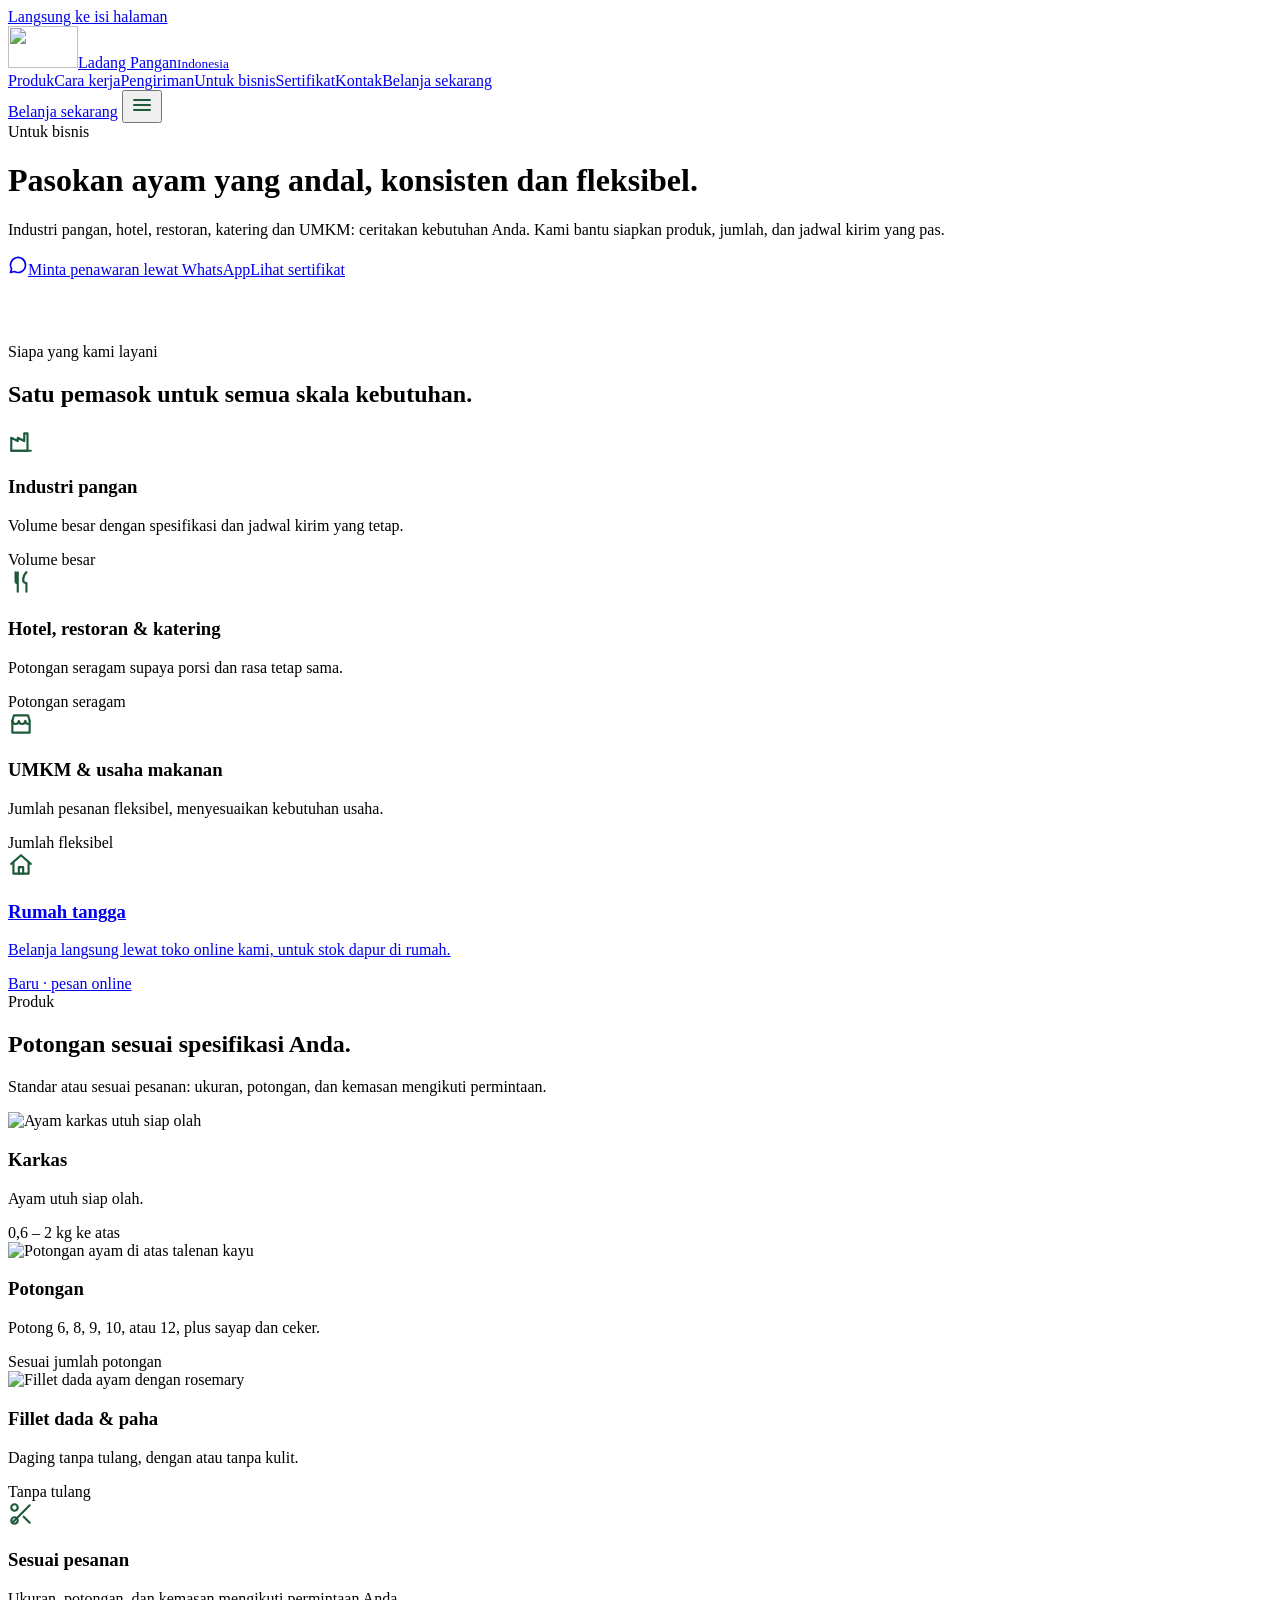
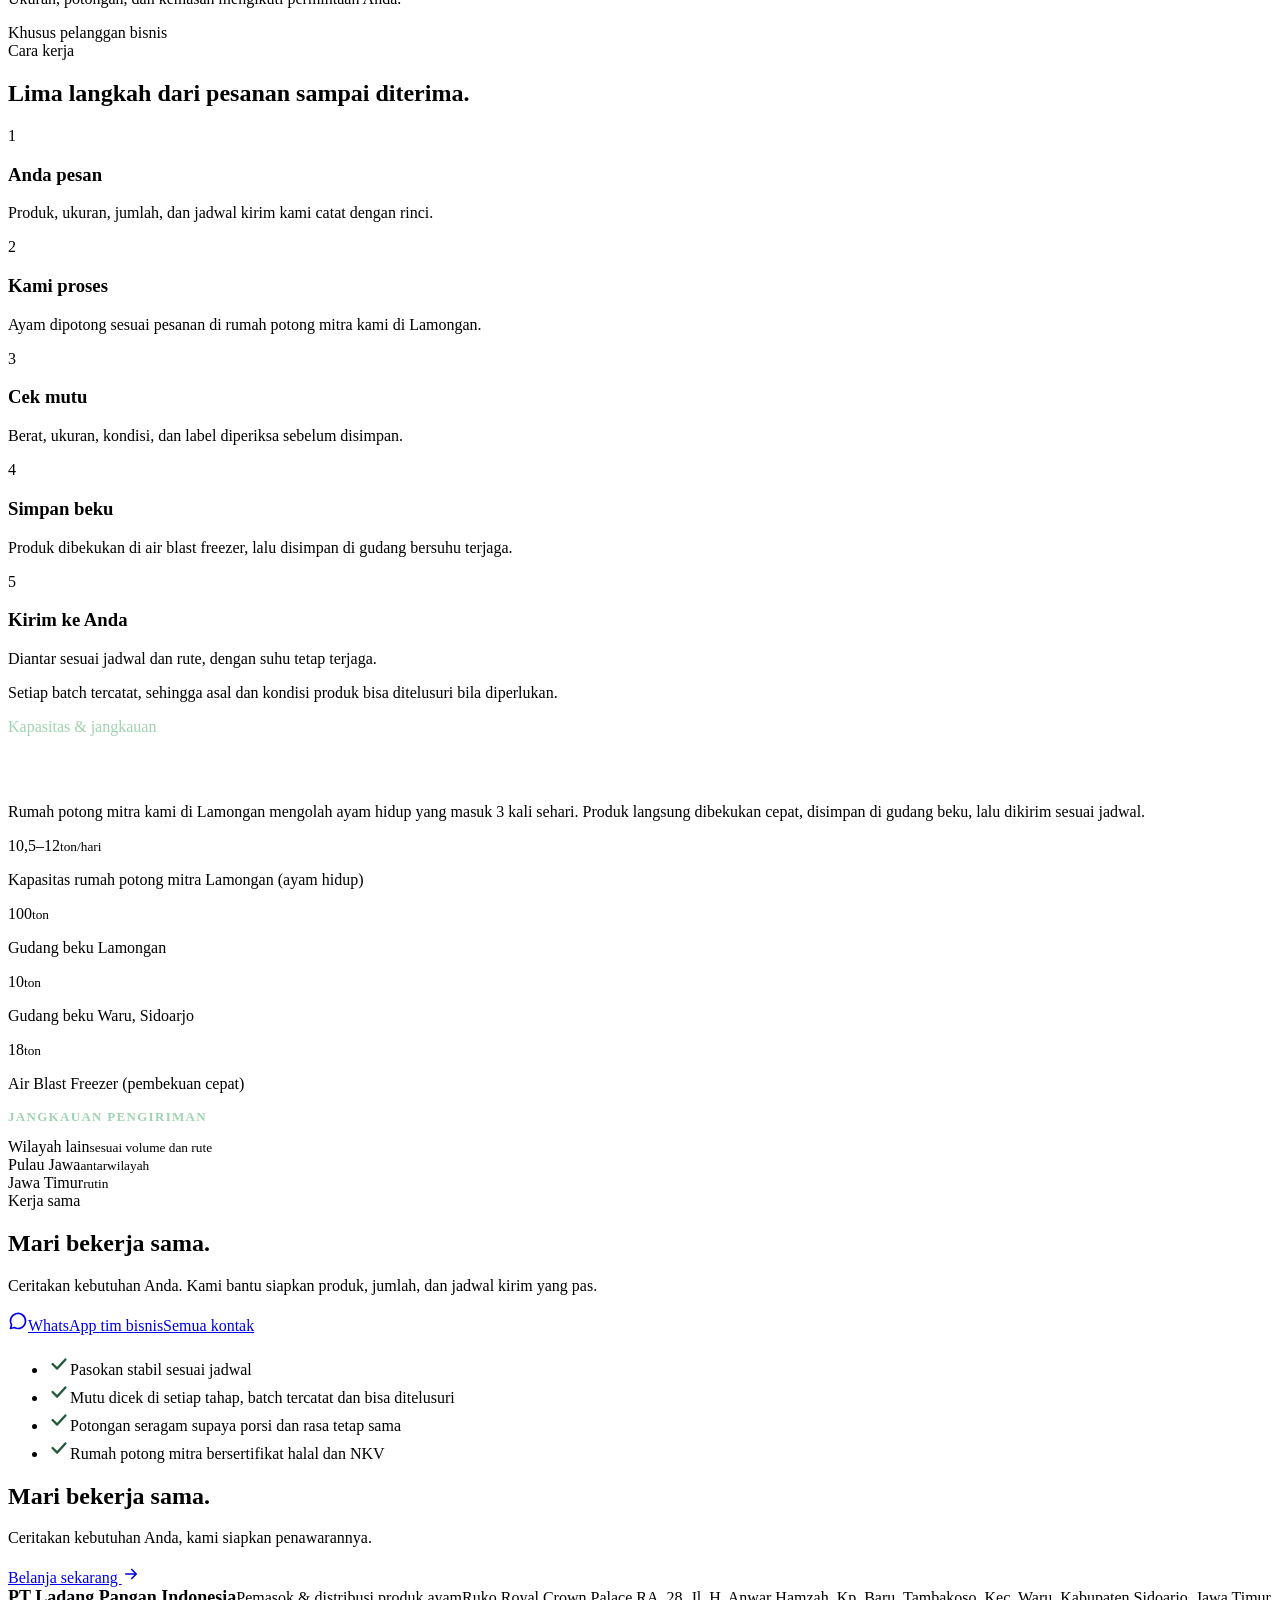
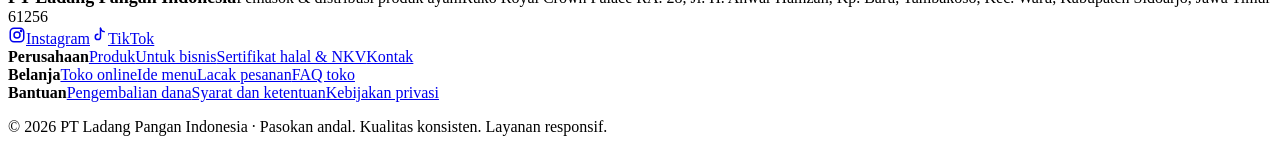
==== site/bisnis/index.html @ ed623b35 "Situs perusahaan: tampilan modern dengan gerak halus, foto kantor dan gudang, halaman Untuk Bisnis d" ====
<!doctype html>
<html lang="id">
<head>
<meta charset="utf-8">
<meta name="viewport" content="width=device-width, initial-scale=1">
<title>Untuk Bisnis | Pasokan ayam frozen untuk industri, hotel, restoran dan UMKM | Ladang Pangan Indonesia</title>
<meta name="description" content="Pemasok ayam frozen dengan kapasitas besar dan rantai dingin terjaga untuk industri pangan, hotel, restoran, katering dan UMKM. Potongan seragam, jadwal kirim tetap, produk sesuai pesanan.">
<link rel="canonical" href="https://ladangpangan.id/bisnis">
<meta name="theme-color" content="#1E5A3A">
<link rel="icon" href="/favicon.ico" sizes="48x48">
<link rel="icon" href="/favicon.svg" type="image/svg+xml">
<link rel="apple-touch-icon" href="/apple-touch-icon.png">
<meta property="og:type" content="website">
<meta property="og:locale" content="id_ID">
<meta property="og:site_name" content="Ladang Pangan Indonesia">
<meta property="og:title" content="Untuk Bisnis | Pasokan ayam frozen untuk industri, hotel, restoran dan UMKM | Ladang Pangan Indonesia">
<meta property="og:description" content="Pemasok ayam frozen dengan kapasitas besar dan rantai dingin terjaga untuk industri pangan, hotel, restoran, katering dan UMKM. Potongan seragam, jadwal kirim tetap, produk sesuai pesanan.">
<meta property="og:url" content="https://ladangpangan.id/bisnis">
<meta property="og:image" content="https://ladangpangan.id/og-image.png">
<meta name="twitter:card" content="summary_large_image">
<script>document.documentElement.className="js"</script>
<link rel="preconnect" href="https://fonts.googleapis.com">
<link rel="preconnect" href="https://fonts.gstatic.com" crossorigin>
<link rel="stylesheet" href="https://fonts.googleapis.com/css2?family=Plus+Jakarta+Sans:wght@400;500;600;700;800&amp;display=swap">
<link rel="stylesheet" href="/style.css">
<script type="application/ld+json">
{"@context":"https://schema.org","@type":"LocalBusiness","name":"PT Ladang Pangan Indonesia","alternateName":"Ladang Pangan","url":"https://ladangpangan.id/","logo":"https://ladangpangan.id/icon-512.png","image":"https://ladangpangan.id/img/kantor.webp","description":"Pemasok dan distributor produk ayam frozen dari Sidoarjo untuk industri pangan, hotel, restoran, UMKM dan rumah tangga.","telephone":"+6282229348883","address":{"@type":"PostalAddress","streetAddress":"Ruko Royal Crown Palace RA. 28, Jl. H. Anwar Hamzah, Kp. Baru, Tambakoso","addressLocality":"Waru, Kabupaten Sidoarjo","addressRegion":"Jawa Timur","postalCode":"61256","addressCountry":"ID"},"sameAs":["https://www.instagram.com/ladangpangan.id/","https://www.tiktok.com/@ladang.pangan.id"]}
</script>
</head>
<body>
<a class="skip" href="#isi">Langsung ke isi halaman</a>
<header class="top"><div class="wrap">
<a class="brand" href="/" aria-label="Ladang Pangan Indonesia, beranda"><img src="/logo-ayam.svg" alt="" width="70" height="42"><span>Ladang Pangan<small>Indonesia</small></span></a>
<nav class="main" id="menu" aria-label="Menu utama"><a href="/#produk">Produk</a><a href="/#cara-kerja">Cara kerja</a><a href="/#pengiriman">Pengiriman</a><a href="/bisnis" aria-current="page">Untuk bisnis</a><a href="/sertifikat">Sertifikat</a><a href="/kontak">Kontak</a><a class="btn only-mobile" href="https://marketplace.ladangpangan.id">Belanja sekarang</a></nav>
<a class="btn cta-top" href="https://marketplace.ladangpangan.id">Belanja sekarang</a>
<button class="menu-btn" type="button" aria-label="Buka menu" aria-controls="menu" aria-expanded="false"><svg width="24" height="24" viewBox="0 0 24 24" fill="none" stroke="#1E5A3A" stroke-width="2" stroke-linecap="round" stroke-linejoin="round" aria-hidden="true" ><path d="M4 7h16M4 12h16M4 17h16"/></svg></button>
</div></header>
<main id="isi">
<div class="pagehero"><div class="wrap"><span class="eyebrow rv">Untuk bisnis</span><h1 class="rv" style="--d:.06s">Pasokan ayam yang <span class="grad">andal, konsisten dan fleksibel.</span></h1>
<p class="lead rv" style="--d:.12s">Industri pangan, hotel, restoran, katering dan UMKM: ceritakan kebutuhan Anda. Kami bantu siapkan produk, jumlah, dan jadwal kirim yang pas.</p>
<div class="btnrow rv" style="--d:.18s"><a class="btn" href="https://wa.me/6282229348883?text=Halo%20LPI%2C%20saya%20ingin%20menanyakan%20penawaran%20untuk%20bisnis."><svg width="20" height="20" viewBox="0 0 24 24" fill="none" stroke="currentColor" stroke-width="2" stroke-linecap="round" stroke-linejoin="round" aria-hidden="true" ><path d="M21 12a9 9 0 0 1-13.4 7.8L3 21l1.3-4.4A9 9 0 1 1 21 12z"/></svg>Minta penawaran lewat WhatsApp</a><a class="btn ghost" href="/sertifikat">Lihat sertifikat</a></div></div></div>
<section style="padding-top:64px"><div class="wrap">
<div class="head"><span class="eyebrow rv">Siapa yang kami layani</span><h2 class="title rv">Satu pemasok untuk semua skala kebutuhan.</h2></div><div class="grid stagger">
<article class="card"><div class="ico"><svg width="26" height="26" viewBox="0 0 24 24" fill="none" stroke="#1E5A3A" stroke-width="2" stroke-linecap="round" stroke-linejoin="round" aria-hidden="true" ><path d="M3 21V9l6 3V9l6 3V5h3v16z"/><path d="M3 21h18"/></svg></div><h3>Industri pangan</h3><p>Volume besar dengan spesifikasi dan jadwal kirim yang tetap.</p><span class="tag">Volume besar</span></article>
<article class="card"><div class="ico"><svg width="26" height="26" viewBox="0 0 24 24" fill="none" stroke="#1E5A3A" stroke-width="2" stroke-linecap="round" stroke-linejoin="round" aria-hidden="true" ><path d="M7 3v8a2 2 0 0 0 2 2h0V3M9 13v8M17 3c-2 2-3 4.5-3 7 0 1.7 1 3 3 3v8"/></svg></div><h3>Hotel, restoran &amp; katering</h3><p>Potongan seragam supaya porsi dan rasa tetap sama.</p><span class="tag">Potongan seragam</span></article>
<article class="card"><div class="ico"><svg width="26" height="26" viewBox="0 0 24 24" fill="none" stroke="#1E5A3A" stroke-width="2" stroke-linecap="round" stroke-linejoin="round" aria-hidden="true" ><path d="M4 9l1.5-5h13L20 9"/><path d="M4 9v11h16V9"/><path d="M4 9c0 1.7 1.3 3 3 3s3-1.3 3-3c0 1.7 1.3 3 3 3s3-1.3 3-3c0 1.7 1.3 3 3 3"/></svg></div><h3>UMKM &amp; usaha makanan</h3><p>Jumlah pesanan fleksibel, menyesuaikan kebutuhan usaha.</p><span class="tag">Jumlah fleksibel</span></article>
<a class="card accent link" href="https://marketplace.ladangpangan.id"><div class="ico"><svg width="26" height="26" viewBox="0 0 24 24" fill="none" stroke="#1E5A3A" stroke-width="2" stroke-linecap="round" stroke-linejoin="round" aria-hidden="true" ><path d="M3 11l9-8 9 8"/><path d="M5 10v10h14V10"/><path d="M10 20v-6h4v6"/></svg></div><h3>Rumah tangga</h3><p>Belanja langsung lewat toko online kami, untuk stok dapur di rumah.</p><span class="tag">Baru · pesan online</span></a>
</div></div></section>
<section><div class="wrap"><div class="head"><span class="eyebrow rv">Produk</span><h2 class="title rv">Potongan sesuai spesifikasi Anda.</h2><p class="lead rv">Standar atau sesuai pesanan: ukuran, potongan, dan kemasan mengikuti permintaan.</p></div><div class="grid stagger">
<article class="card pcard"><div class="im"><img src="/img/karkas.webp" alt="Ayam karkas utuh siap olah" width="700" height="360" loading="lazy"></div><div class="bd"><h3>Karkas</h3><p>Ayam utuh siap olah.</p><span class="spec">0,6 – 2 kg ke atas</span></div></article>
<article class="card pcard"><div class="im"><img src="/img/potongan.webp" alt="Potongan ayam di atas talenan kayu" width="700" height="360" loading="lazy"></div><div class="bd"><h3>Potongan</h3><p>Potong 6, 8, 9, 10, atau 12, plus sayap dan ceker.</p><span class="spec">Sesuai jumlah potongan</span></div></article>
<article class="card pcard"><div class="im"><img src="/img/fillet.webp" alt="Fillet dada ayam dengan rosemary" width="700" height="360" loading="lazy"></div><div class="bd"><h3>Fillet dada &amp; paha</h3><p>Daging tanpa tulang, dengan atau tanpa kulit.</p><span class="spec">Tanpa tulang</span></div></article>
<article class="card dark"><div class="ico"><svg width="26" height="26" viewBox="0 0 24 24" fill="none" stroke="#1E5A3A" stroke-width="2" stroke-linecap="round" stroke-linejoin="round" aria-hidden="true" ><path d="M4 20L20 4"/><circle cx="6" cy="6" r="3"/><circle cx="6" cy="18" r="3"/><path d="M14.5 14.5L20 20"/></svg></div><h3>Sesuai pesanan</h3><p>Ukuran, potongan, dan kemasan mengikuti permintaan Anda.</p><span class="tag">Khusus pelanggan bisnis</span></article>
</div></div></section>
<section><div class="wrap"><div class="head"><span class="eyebrow rv">Cara kerja</span><h2 class="title rv">Lima langkah dari pesanan sampai diterima.</h2></div><div class="timeline"><span class="fill"></span><div class="tl rv" style="--d:0.0s"><span class="n">1</span><div><h3>Anda pesan</h3><p>Produk, ukuran, jumlah, dan jadwal kirim kami catat dengan rinci.</p></div></div><div class="tl rv" style="--d:0.08s"><span class="n">2</span><div><h3>Kami proses</h3><p>Ayam dipotong sesuai pesanan di rumah potong mitra kami di Lamongan.</p></div></div><div class="tl rv" style="--d:0.16s"><span class="n">3</span><div><h3>Cek mutu</h3><p>Berat, ukuran, kondisi, dan label diperiksa sebelum disimpan.</p></div></div><div class="tl rv" style="--d:0.24s"><span class="n">4</span><div><h3>Simpan beku</h3><p>Produk dibekukan di air blast freezer, lalu disimpan di gudang bersuhu terjaga.</p></div></div><div class="tl rv" style="--d:0.32s"><span class="n">5</span><div><h3>Kirim ke Anda</h3><p>Diantar sesuai jadwal dan rute, dengan suhu tetap terjaga.</p></div></div></div><p class="note rv">Setiap batch tercatat, sehingga asal dan kondisi produk bisa ditelusuri bila diperlukan.</p></div></section>
<section><div class="wrap"><div class="panel dark">
<div class="col" style="flex-basis:420px"><span class="eyebrow" style="color:#9FD3B1"><span style="display:none"></span>Kapasitas &amp; jangkauan</span>
<h2 class="title" style="color:#fff">Kapasitas besar, rantai dingin terjaga.</h2>
<p>Rumah potong mitra kami di Lamongan mengolah ayam hidup yang masuk 3 kali sehari. Produk langsung dibekukan cepat, disimpan di gudang beku, lalu dikirim sesuai jadwal.</p>
<div class="stats">
<div class="stat wide"><div class="num"><span data-count="10.5" data-dec="1">10,5</span>–12<small>ton/hari</small></div><p>Kapasitas rumah potong mitra Lamongan (ayam hidup)</p></div>
<div class="stat"><div class="num"><span data-count="100">100</span><small>ton</small></div><p>Gudang beku Lamongan</p></div>
<div class="stat"><div class="num"><span data-count="10">10</span><small>ton</small></div><p>Gudang beku Waru, Sidoarjo</p></div>
<div class="stat"><div class="num"><span data-count="18">18</span><small>ton</small></div><p>Air Blast Freezer (pembekuan cepat)</p></div>
</div></div>
<div class="col" style="flex-basis:300px;justify-content:center"><p style="font-weight:800;letter-spacing:.1em;font-size:13px;text-transform:uppercase;color:#9FD3B1">Jangkauan pengiriman</p>
<div class="rings"><div class="ring r3"><span>Wilayah lain<small>sesuai volume dan rute</small></span></div><div class="ring r2"><span>Pulau Jawa<small>antarwilayah</small></span></div><div class="ring r1"><span>Jawa Timur<small>rutin</small></span></div></div></div>
</div></div></section>
<section><div class="wrap"><div class="panel white">
<div class="col" style="flex-basis:400px"><span class="chip">Kerja sama</span><h2 class="title">Mari bekerja sama.</h2><p class="lead">Ceritakan kebutuhan Anda. Kami bantu siapkan produk, jumlah, dan jadwal kirim yang pas.</p>
<div class="btnrow"><a class="btn" href="https://wa.me/6282229348883?text=Halo%20LPI%2C%20saya%20ingin%20menanyakan%20penawaran%20untuk%20bisnis."><svg width="20" height="20" viewBox="0 0 24 24" fill="none" stroke="currentColor" stroke-width="2" stroke-linecap="round" stroke-linejoin="round" aria-hidden="true" ><path d="M21 12a9 9 0 0 1-13.4 7.8L3 21l1.3-4.4A9 9 0 1 1 21 12z"/></svg>WhatsApp tim bisnis</a><a class="btn ghost" href="/kontak">Semua kontak</a></div></div>
<ul class="checks col" style="flex-basis:340px"><li><svg width="22" height="22" viewBox="0 0 24 24" fill="none" stroke="#1E5A3A" stroke-width="2.5" stroke-linecap="round" stroke-linejoin="round" aria-hidden="true" style="flex:none;margin-top:2px"><path d="M5 12l5 5 9-10"/></svg><span>Pasokan stabil sesuai jadwal</span></li><li><svg width="22" height="22" viewBox="0 0 24 24" fill="none" stroke="#1E5A3A" stroke-width="2.5" stroke-linecap="round" stroke-linejoin="round" aria-hidden="true" style="flex:none;margin-top:2px"><path d="M5 12l5 5 9-10"/></svg><span>Mutu dicek di setiap tahap, batch tercatat dan bisa ditelusuri</span></li><li><svg width="22" height="22" viewBox="0 0 24 24" fill="none" stroke="#1E5A3A" stroke-width="2.5" stroke-linecap="round" stroke-linejoin="round" aria-hidden="true" style="flex:none;margin-top:2px"><path d="M5 12l5 5 9-10"/></svg><span>Potongan seragam supaya porsi dan rasa tetap sama</span></li><li><svg width="22" height="22" viewBox="0 0 24 24" fill="none" stroke="#1E5A3A" stroke-width="2.5" stroke-linecap="round" stroke-linejoin="round" aria-hidden="true" style="flex:none;margin-top:2px"><path d="M5 12l5 5 9-10"/></svg><span>Rumah potong mitra bersertifikat halal dan NKV</span></li></ul>
</div></div></section>
</main>
<div class="cta"><div class="wrap"><div class="rv"><h2>Mari bekerja sama.</h2><p>Ceritakan kebutuhan Anda, kami siapkan penawarannya.</p></div><div class="btnrow rv" style="--d:.1s"><a class="btn white" href="https://marketplace.ladangpangan.id">Belanja sekarang <svg width="18" height="18" viewBox="0 0 24 24" fill="none" stroke="currentColor" stroke-width="2.2" stroke-linecap="round" stroke-linejoin="round" aria-hidden="true" class="arr"><path d="M5 12h14M13 6l6 6-6 6"/></svg></a><a class="btn white" style="background:transparent;color:#fff;border-color:rgba(255,255,255,.55)" href="https://wa.me/6282229348883?text=Halo%20LPI%2C%20saya%20ingin%20menanyakan%20penawaran%20untuk%20bisnis."><svg width="20" height="20" viewBox="0 0 24 24" fill="none" stroke="currentColor" stroke-width="2" stroke-linecap="round" stroke-linejoin="round" aria-hidden="true" ><path d="M21 12a9 9 0 0 1-13.4 7.8L3 21l1.3-4.4A9 9 0 1 1 21 12z"/></svg>WhatsApp bisnis</a></div></div></div>
<footer><div class="wrap">
<div class="col"><b style="font-size:18px">PT Ladang Pangan Indonesia</b><span>Pemasok &amp; distribusi produk ayam</span><span>Ruko Royal Crown Palace RA. 28, Jl. H. Anwar Hamzah, Kp. Baru, Tambakoso, Kec. Waru, Kabupaten Sidoarjo, Jawa Timur 61256</span>
<div class="social"><a href="https://www.instagram.com/ladangpangan.id/" rel="noopener"><svg width="18" height="18" viewBox="0 0 24 24" fill="none" stroke="currentColor" stroke-width="2" stroke-linecap="round" stroke-linejoin="round" aria-hidden="true" ><rect x="3" y="3" width="18" height="18" rx="5"/><circle cx="12" cy="12" r="4"/><circle cx="17.5" cy="6.5" r="0.8" fill="currentColor"/></svg>Instagram</a><a href="https://www.tiktok.com/@ladang.pangan.id" rel="noopener"><svg width="18" height="18" viewBox="0 0 24 24" fill="none" stroke="currentColor" stroke-width="2" stroke-linecap="round" stroke-linejoin="round" aria-hidden="true" ><path d="M14 3v11.5a3.5 3.5 0 1 1-3.5-3.5"/><path d="M14 3c.4 2.6 2.1 4.3 5 4.5"/></svg>TikTok</a></div></div>
<div class="col"><b>Perusahaan</b><a href="/#produk">Produk</a><a href="/bisnis">Untuk bisnis</a><a href="/sertifikat">Sertifikat halal &amp; NKV</a><a href="/kontak">Kontak</a></div>
<div class="col"><b>Belanja</b><a href="https://marketplace.ladangpangan.id">Toko online</a><a href="https://marketplace.ladangpangan.id/inspirasi">Ide menu</a><a href="https://marketplace.ladangpangan.id/lacak">Lacak pesanan</a><a href="https://marketplace.ladangpangan.id/faq">FAQ toko</a></div>
<div class="col"><b>Bantuan</b><a href="https://marketplace.ladangpangan.id/kebijakan-pengembalian-dana">Pengembalian dana</a><a href="https://marketplace.ladangpangan.id/syarat-dan-ketentuan">Syarat dan ketentuan</a><a href="https://marketplace.ladangpangan.id/kebijakan-privasi">Kebijakan privasi</a></div>
</div><div class="wrap"><p class="copy" style="width:100%">© 2026 PT Ladang Pangan Indonesia · Pasokan andal. Kualitas konsisten. Layanan responsif.</p></div></footer>
<script src="/app.js" defer></script>
</body>
</html>
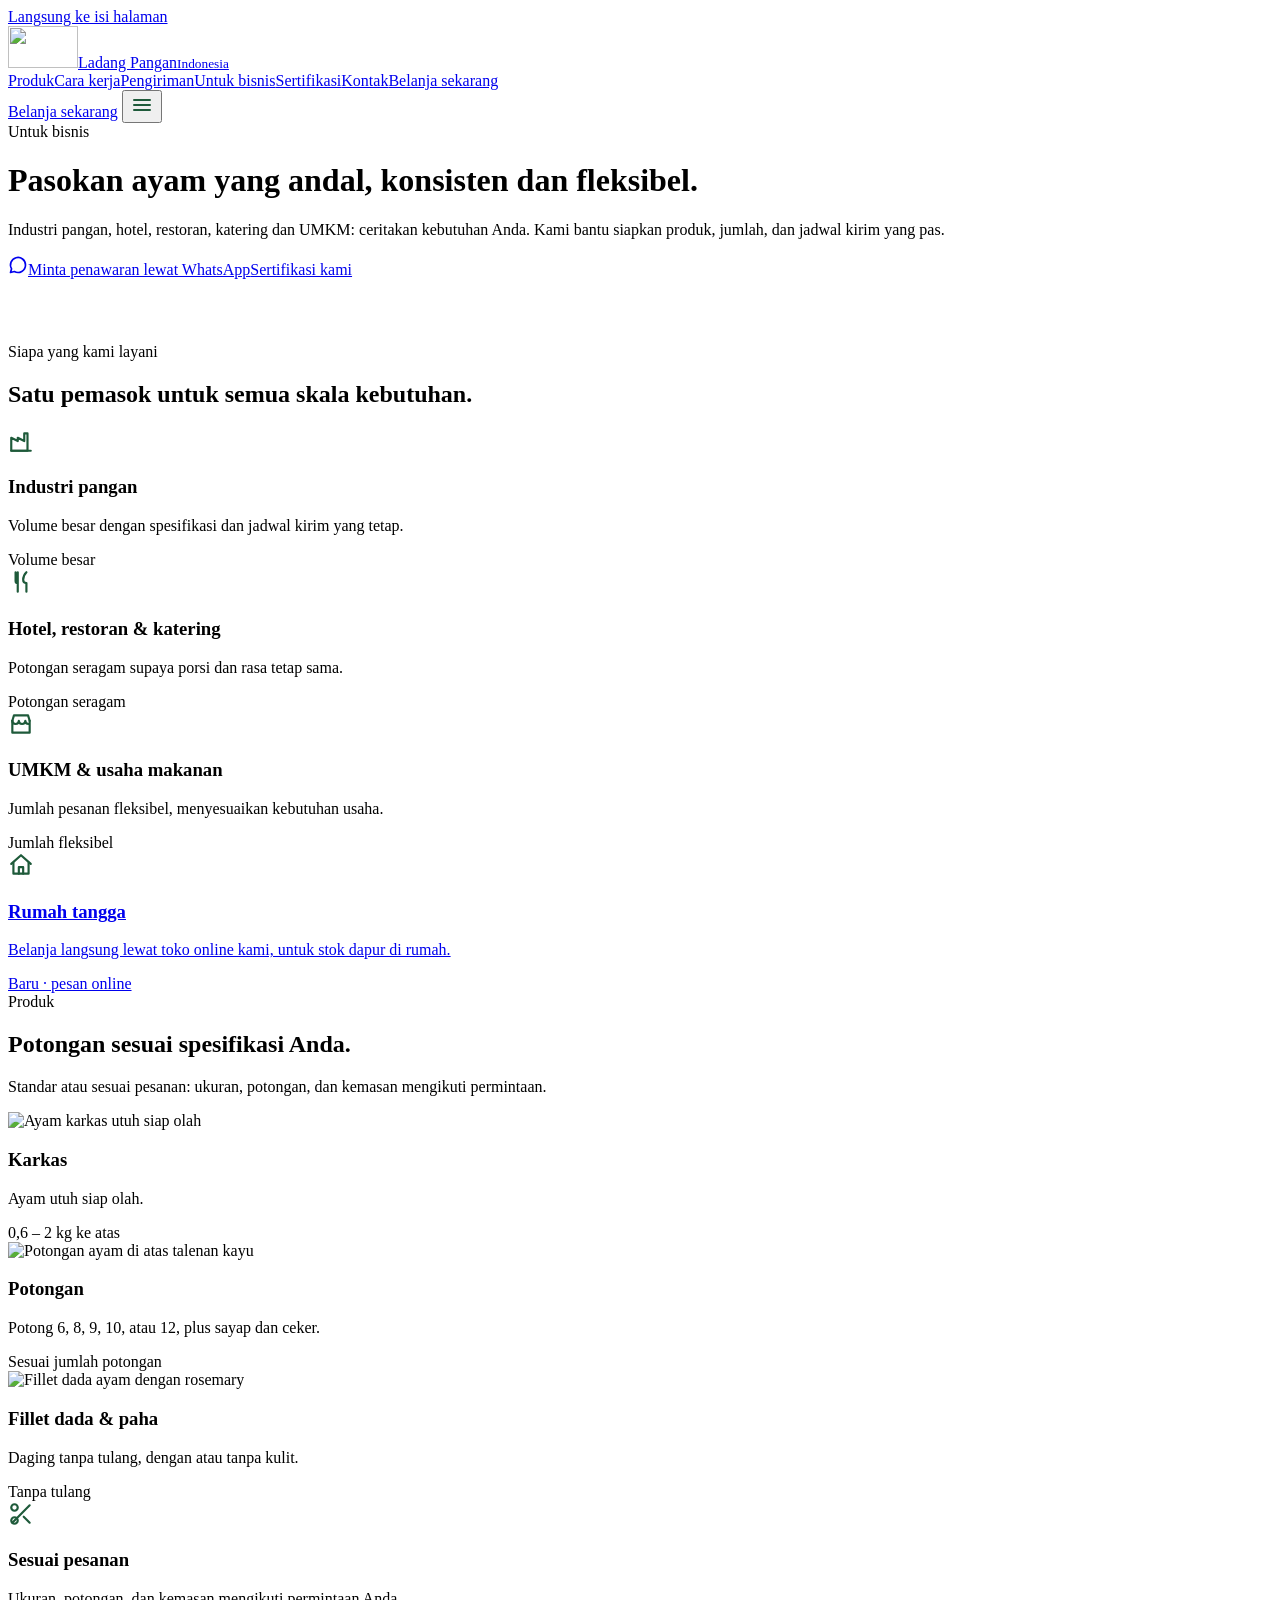
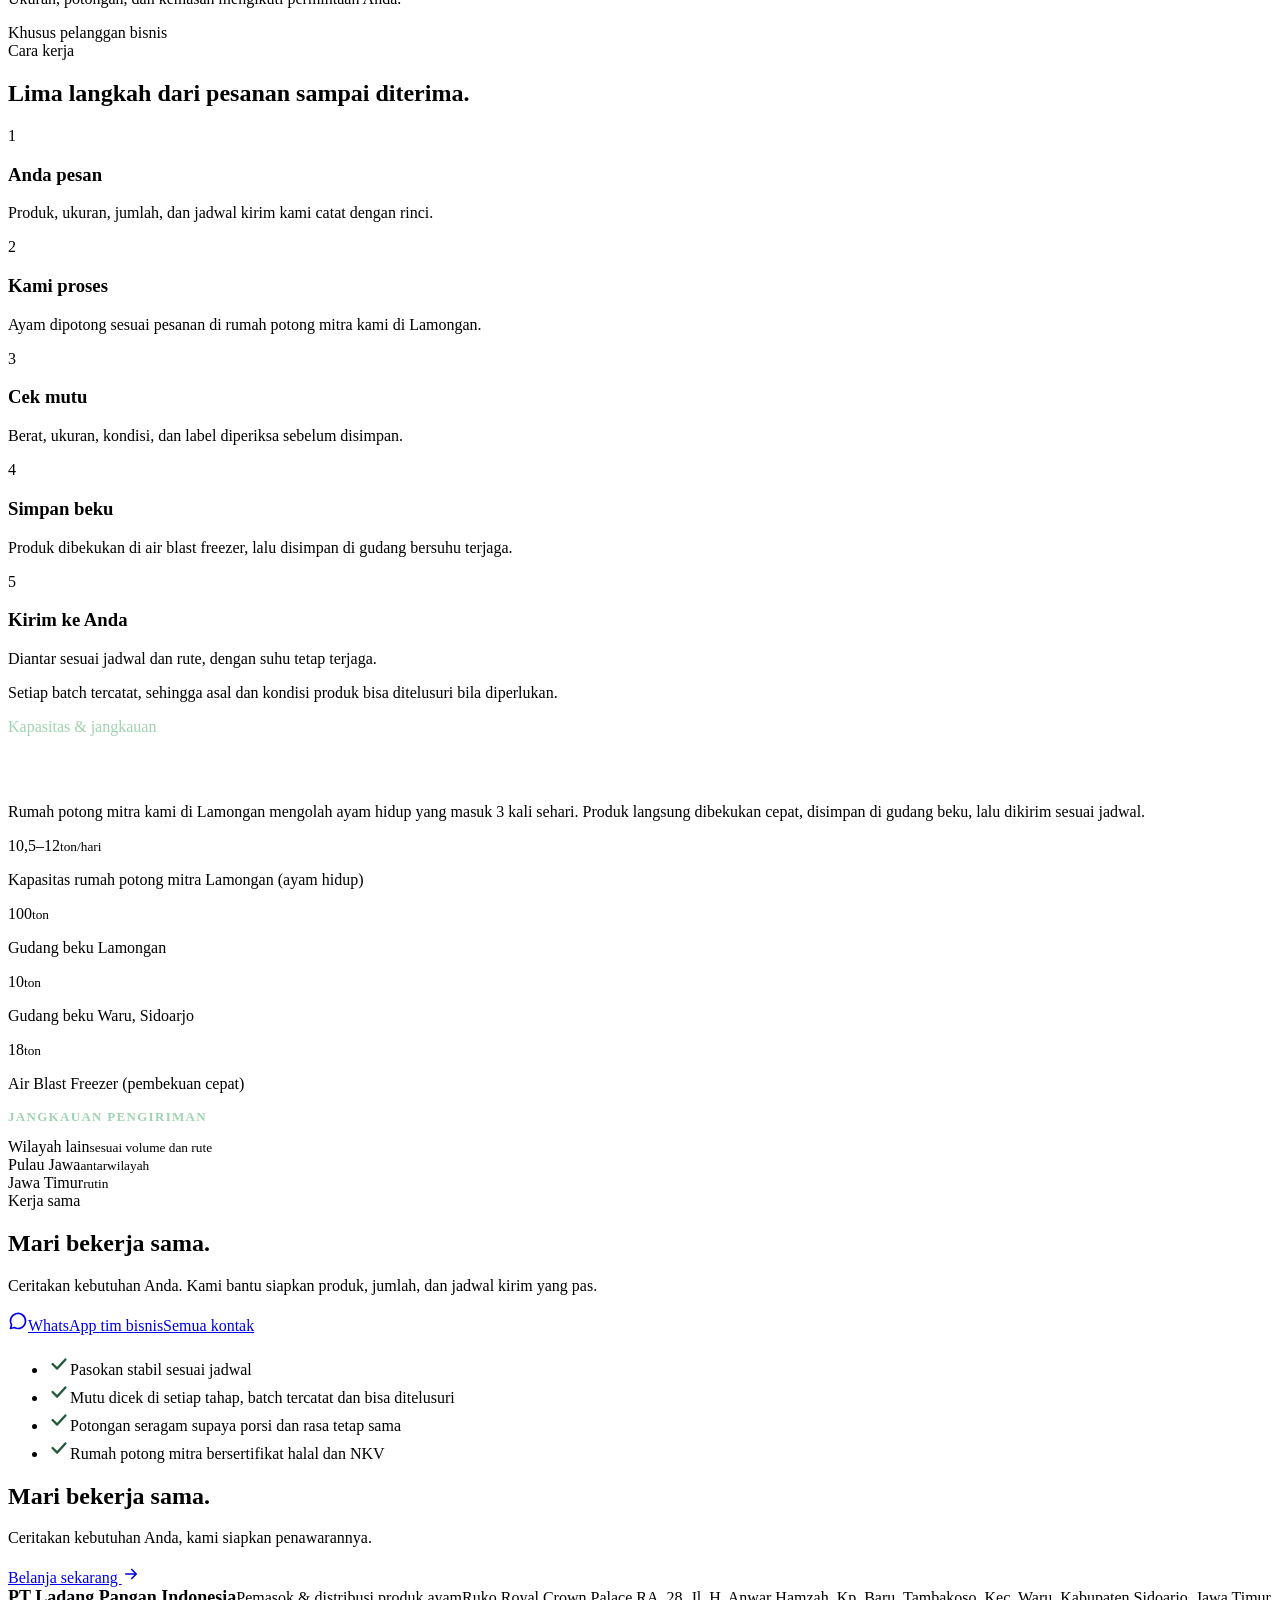
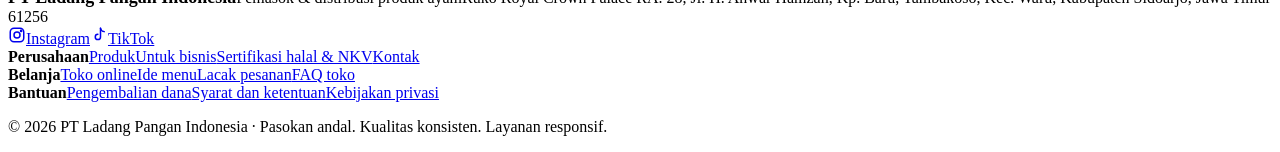
==== commit d0829cd2: "Sertifikat halal dan NKV disembunyikan: hanya pernyataan memiliki sertifikat, detail lewat WhatsApp " ====
--- a/site/bisnis/index.html
+++ b/site/bisnis/index.html
@@ -31,14 +31,14 @@
 <a class="skip" href="#isi">Langsung ke isi halaman</a>
 <header class="top"><div class="wrap">
 <a class="brand" href="/" aria-label="Ladang Pangan Indonesia, beranda"><img src="/logo-ayam.svg" alt="" width="70" height="42"><span>Ladang Pangan<small>Indonesia</small></span></a>
-<nav class="main" id="menu" aria-label="Menu utama"><a href="/#produk">Produk</a><a href="/#cara-kerja">Cara kerja</a><a href="/#pengiriman">Pengiriman</a><a href="/bisnis" aria-current="page">Untuk bisnis</a><a href="/sertifikat">Sertifikat</a><a href="/kontak">Kontak</a><a class="btn only-mobile" href="https://marketplace.ladangpangan.id">Belanja sekarang</a></nav>
+<nav class="main" id="menu" aria-label="Menu utama"><a href="/#produk">Produk</a><a href="/#cara-kerja">Cara kerja</a><a href="/#pengiriman">Pengiriman</a><a href="/bisnis" aria-current="page">Untuk bisnis</a><a href="/#sertifikat">Sertifikasi</a><a href="/kontak">Kontak</a><a class="btn only-mobile" href="https://marketplace.ladangpangan.id">Belanja sekarang</a></nav>
 <a class="btn cta-top" href="https://marketplace.ladangpangan.id">Belanja sekarang</a>
 <button class="menu-btn" type="button" aria-label="Buka menu" aria-controls="menu" aria-expanded="false"><svg width="24" height="24" viewBox="0 0 24 24" fill="none" stroke="#1E5A3A" stroke-width="2" stroke-linecap="round" stroke-linejoin="round" aria-hidden="true" ><path d="M4 7h16M4 12h16M4 17h16"/></svg></button>
 </div></header>
 <main id="isi">
 <div class="pagehero"><div class="wrap"><span class="eyebrow rv">Untuk bisnis</span><h1 class="rv" style="--d:.06s">Pasokan ayam yang <span class="grad">andal, konsisten dan fleksibel.</span></h1>
 <p class="lead rv" style="--d:.12s">Industri pangan, hotel, restoran, katering dan UMKM: ceritakan kebutuhan Anda. Kami bantu siapkan produk, jumlah, dan jadwal kirim yang pas.</p>
-<div class="btnrow rv" style="--d:.18s"><a class="btn" href="https://wa.me/6282229348883?text=Halo%20LPI%2C%20saya%20ingin%20menanyakan%20penawaran%20untuk%20bisnis."><svg width="20" height="20" viewBox="0 0 24 24" fill="none" stroke="currentColor" stroke-width="2" stroke-linecap="round" stroke-linejoin="round" aria-hidden="true" ><path d="M21 12a9 9 0 0 1-13.4 7.8L3 21l1.3-4.4A9 9 0 1 1 21 12z"/></svg>Minta penawaran lewat WhatsApp</a><a class="btn ghost" href="/sertifikat">Lihat sertifikat</a></div></div></div>
+<div class="btnrow rv" style="--d:.18s"><a class="btn" href="https://wa.me/6282229348883?text=Halo%20LPI%2C%20saya%20ingin%20menanyakan%20penawaran%20untuk%20bisnis."><svg width="20" height="20" viewBox="0 0 24 24" fill="none" stroke="currentColor" stroke-width="2" stroke-linecap="round" stroke-linejoin="round" aria-hidden="true" ><path d="M21 12a9 9 0 0 1-13.4 7.8L3 21l1.3-4.4A9 9 0 1 1 21 12z"/></svg>Minta penawaran lewat WhatsApp</a><a class="btn ghost" href="/#sertifikat">Sertifikasi kami</a></div></div></div>
 <section style="padding-top:64px"><div class="wrap">
 <div class="head"><span class="eyebrow rv">Siapa yang kami layani</span><h2 class="title rv">Satu pemasok untuk semua skala kebutuhan.</h2></div><div class="grid stagger">
 <article class="card"><div class="ico"><svg width="26" height="26" viewBox="0 0 24 24" fill="none" stroke="#1E5A3A" stroke-width="2" stroke-linecap="round" stroke-linejoin="round" aria-hidden="true" ><path d="M3 21V9l6 3V9l6 3V5h3v16z"/><path d="M3 21h18"/></svg></div><h3>Industri pangan</h3><p>Volume besar dengan spesifikasi dan jadwal kirim yang tetap.</p><span class="tag">Volume besar</span></article>
@@ -76,7 +76,7 @@
 <footer><div class="wrap">
 <div class="col"><b style="font-size:18px">PT Ladang Pangan Indonesia</b><span>Pemasok &amp; distribusi produk ayam</span><span>Ruko Royal Crown Palace RA. 28, Jl. H. Anwar Hamzah, Kp. Baru, Tambakoso, Kec. Waru, Kabupaten Sidoarjo, Jawa Timur 61256</span>
 <div class="social"><a href="https://www.instagram.com/ladangpangan.id/" rel="noopener"><svg width="18" height="18" viewBox="0 0 24 24" fill="none" stroke="currentColor" stroke-width="2" stroke-linecap="round" stroke-linejoin="round" aria-hidden="true" ><rect x="3" y="3" width="18" height="18" rx="5"/><circle cx="12" cy="12" r="4"/><circle cx="17.5" cy="6.5" r="0.8" fill="currentColor"/></svg>Instagram</a><a href="https://www.tiktok.com/@ladang.pangan.id" rel="noopener"><svg width="18" height="18" viewBox="0 0 24 24" fill="none" stroke="currentColor" stroke-width="2" stroke-linecap="round" stroke-linejoin="round" aria-hidden="true" ><path d="M14 3v11.5a3.5 3.5 0 1 1-3.5-3.5"/><path d="M14 3c.4 2.6 2.1 4.3 5 4.5"/></svg>TikTok</a></div></div>
-<div class="col"><b>Perusahaan</b><a href="/#produk">Produk</a><a href="/bisnis">Untuk bisnis</a><a href="/sertifikat">Sertifikat halal &amp; NKV</a><a href="/kontak">Kontak</a></div>
+<div class="col"><b>Perusahaan</b><a href="/#produk">Produk</a><a href="/bisnis">Untuk bisnis</a><a href="/#sertifikat">Sertifikasi halal &amp; NKV</a><a href="/kontak">Kontak</a></div>
 <div class="col"><b>Belanja</b><a href="https://marketplace.ladangpangan.id">Toko online</a><a href="https://marketplace.ladangpangan.id/inspirasi">Ide menu</a><a href="https://marketplace.ladangpangan.id/lacak">Lacak pesanan</a><a href="https://marketplace.ladangpangan.id/faq">FAQ toko</a></div>
 <div class="col"><b>Bantuan</b><a href="https://marketplace.ladangpangan.id/kebijakan-pengembalian-dana">Pengembalian dana</a><a href="https://marketplace.ladangpangan.id/syarat-dan-ketentuan">Syarat dan ketentuan</a><a href="https://marketplace.ladangpangan.id/kebijakan-privasi">Kebijakan privasi</a></div>
 </div><div class="wrap"><p class="copy" style="width:100%">© 2026 PT Ladang Pangan Indonesia · Pasokan andal. Kualitas konsisten. Layanan responsif.</p></div></footer>
